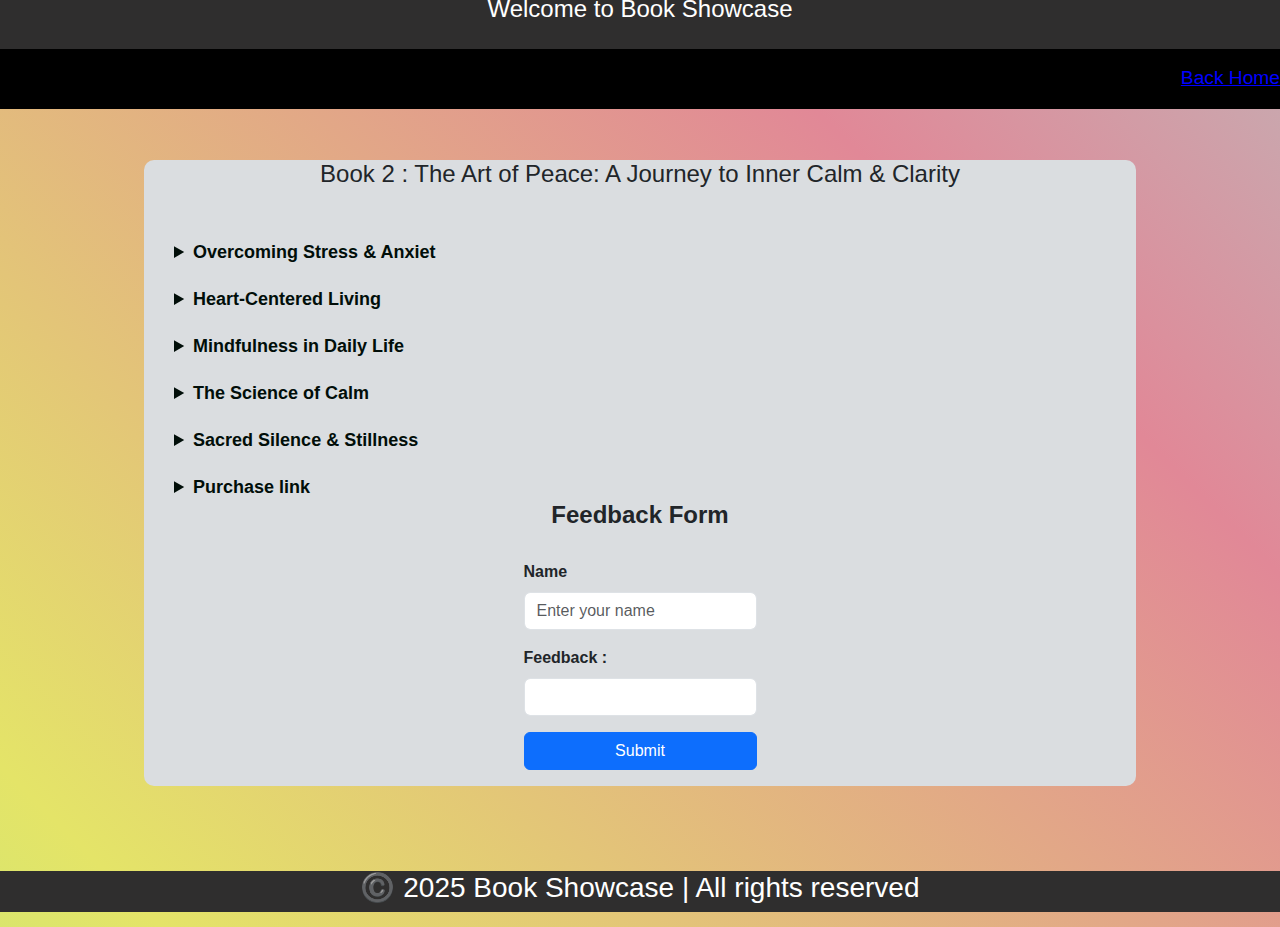
==== book2.html @ 61d4ab4e "0.0.1" ====
<!DOCTYPE html>
<html lang="en">
<head>
    <meta charset="UTF-8">
    <meta name="viewport" content="width=device-width, initial-scale=1.0">
    <title>Document</title>
    <link rel="stylesheet" href="/node_modules/bootstrap-icons/font/bootstrap-icons.css">
    <link href="https://cdn.jsdelivr.net/npm/bootstrap@5.3.3/dist/css/bootstrap.min.css" rel="stylesheet" integrity="sha384-QWTKZyjpPEjISv5WaRU9OFeRpok6YctnYmDr5pNlyT2bRjXh0JMhjY6hW+ALEwIH" crossorigin="anonymous">
    <link rel="stylesheet" href="book.css">
    <link rel="stylesheet" href="style.css">
</head>
<body>
    <header>
        <div>
            <h1>
                Welcome to Book Showcase
            </h1>
        </div>
        <nav>
            <a href="index.html">Back Home</a>
        </nav>
    </header>
    <section>
        <main>
            <h1>Book 2 : The Art of Peace: A Journey to Inner Calm & Clarity</h1>
            <img src="book2peace.jpg" alt="">
            <div>
                <details>
                    <summary>Overcoming Stress & Anxiet</summary>
                    <ul>
                        <li>let go of worries</li>
                        <li>embrace serenity.</li>
                        <li>Strategies to release tension</li>
                    </ul>
                </details>
                <details>
                    <summary>Heart-Centered Living</summary>
                    <ul>
                        <li>Cultivating kindness</li>
                        <li>Gratitude</li>
                        <li>Compassion for yourself and others</li>
                    </ul>
                </details>
                <details>
                    <summary>Mindfulness in Daily Life</summary>
                     <p>Learn how to bring peace into everyday moments, from morning routines to difficult conversations.</p>
                </details>
                <details>
                    <summary>The Science of Calm</summary>
                    <p>Discover how neuroscience and psychology support mindfulness, relaxation, and stress reduction.</p>
                </details>
                <details>
                    <summary>Sacred Silence & Stillness</summary>
                    <p>The power of solitude, quiet reflection, and disconnecting from digital distractions.</p>
                </details>
                <details>
                    <summary>Purchase link</summary>
                    <p><a href="">flipkart</a></p>
                </details>
            </div>
            
             <div class="container-fluid d-flex align-items-center justify-content-center ">
                <form class="mb-3 w-200">
                    <h1 class="fw-bold">Feedback Form</h1>
                    <div class="mb-3">
                        <label class="form-label fw-bold">Name</label>
                        <input type="text" name="" id="txtName" class="form-control w-100" placeholder="Enter your name">
                    </div>
                    <div class="mb-3">
                        <label class="form-label fw-bold">Feedback :</label>
                        <input type="text" name="" id="txtFeedback" class="form-control w-1000" >
                    </div>
                    <button type="submit" class="btn btn-primary w-100 ">Submit</button>
                </form>
             </div>
        </main>
    </section>
    <footer>
        <h3>©️ 2025 Book Showcase | All rights reserved</h3>
    </footer>
</body>
</html>
---- book.css ----
section{
    display: flex;
    flex-direction: column;
    justify-content: center;
    padding: 20px;
    margin-top: 20px;
}
main{
    background-color: rgb(218, 221, 224) ;
    border-radius: 10px;
    margin-top: 80px;
    height: 100%;
    width: 80%;
    margin: 50px auto;
    
}
h1 {
    font-size: 1.4rem;
    margin-bottom: 10px;
}
img{
    height: auto;
    max-width: 100%;
    object-fit: cover;
    display: block;
    margin: 10px auto;
}
.didt{
    margin: 25px 0 0 25px;
    font-size: medium;
     
}
details{
    margin-top: 20px;
    color: rgb(1, 14, 9);
    font-size: large;
    font-weight: bold;
    margin-left: 30px;
}
ul{
    color: rgb(143, 82, 209);
}
p{
    color: rgb(109, 107, 179);
}
.didt details ul{
    margin-top: 4px 0 15px -13px;
}
.fdb{
    display: flex;
    justify-content: center;
}
 
@media screen and (orientation : portrait) {
    main{
        margin-top: 3%;
        width: 90%;
    }
    section{
        display: flex;
        justify-content: center;
    }
}
---- style.css ----
*{
    font-family: 'Trebuchet MS', 'Lucida Sans Unicode', 'Lucida Grande', 'Lucida Sans', Arial, sans-serif;
}
h1 {
    font-size: 1.5rem;
    text-align: center;
    margin-bottom: 30px;
}
body {
    /* height: 100vh; */
    background: linear-gradient(45deg, rgb(236, 176, 201),rgb(137, 241, 142),rgb(228, 228, 104),rgb(225, 136, 151),rgb(154, 231, 221),rgb(153, 232, 153),rgb(230, 199, 142));
    background-size: 400% 400%;
    animation: anmt 10s infinite linear;
    position: relative ;
}

@keyframes anmt {
    0% {background-position: 0% 0%;}
    15%{background-position: 0% 25%;}
    25%{background-position: 0% 50%;}
    35%{background-position: 0% 75%;}

    50%{background-position: 0% 100%;}

    65%{background-position: 0% 0%;}
    75%{background-position: 0% 25%;}
    85%{background-position: 0% 50%;}
    100%{background-position:0% 75%;}
}

header{
    background-color: rgb(47, 46, 46);
    color: white;
    margin: -10px;
    margin-bottom:0px;
    text-decoration:2px black dashed;
    text-align: center;
    padding-top: 5px;
    height: 80px;
    
}
nav{
    background-color: black;
    height: 60px;
    display: flex;
    justify-content: end;
    align-items: center;
    margin-top: -5px;
}
 
.head{
    display: flex;
    justify-content: center;
    text-align: center;
}

a{
    
    color: blue;
    font-size: larger;
    margin-right: 10px;
     
}
footer{
    margin-bottom: 0px;
    margin: 15px -8px;
    background-color: rgb(47, 46, 46);
    color: white;
    display: flex;
    justify-content: center;
}
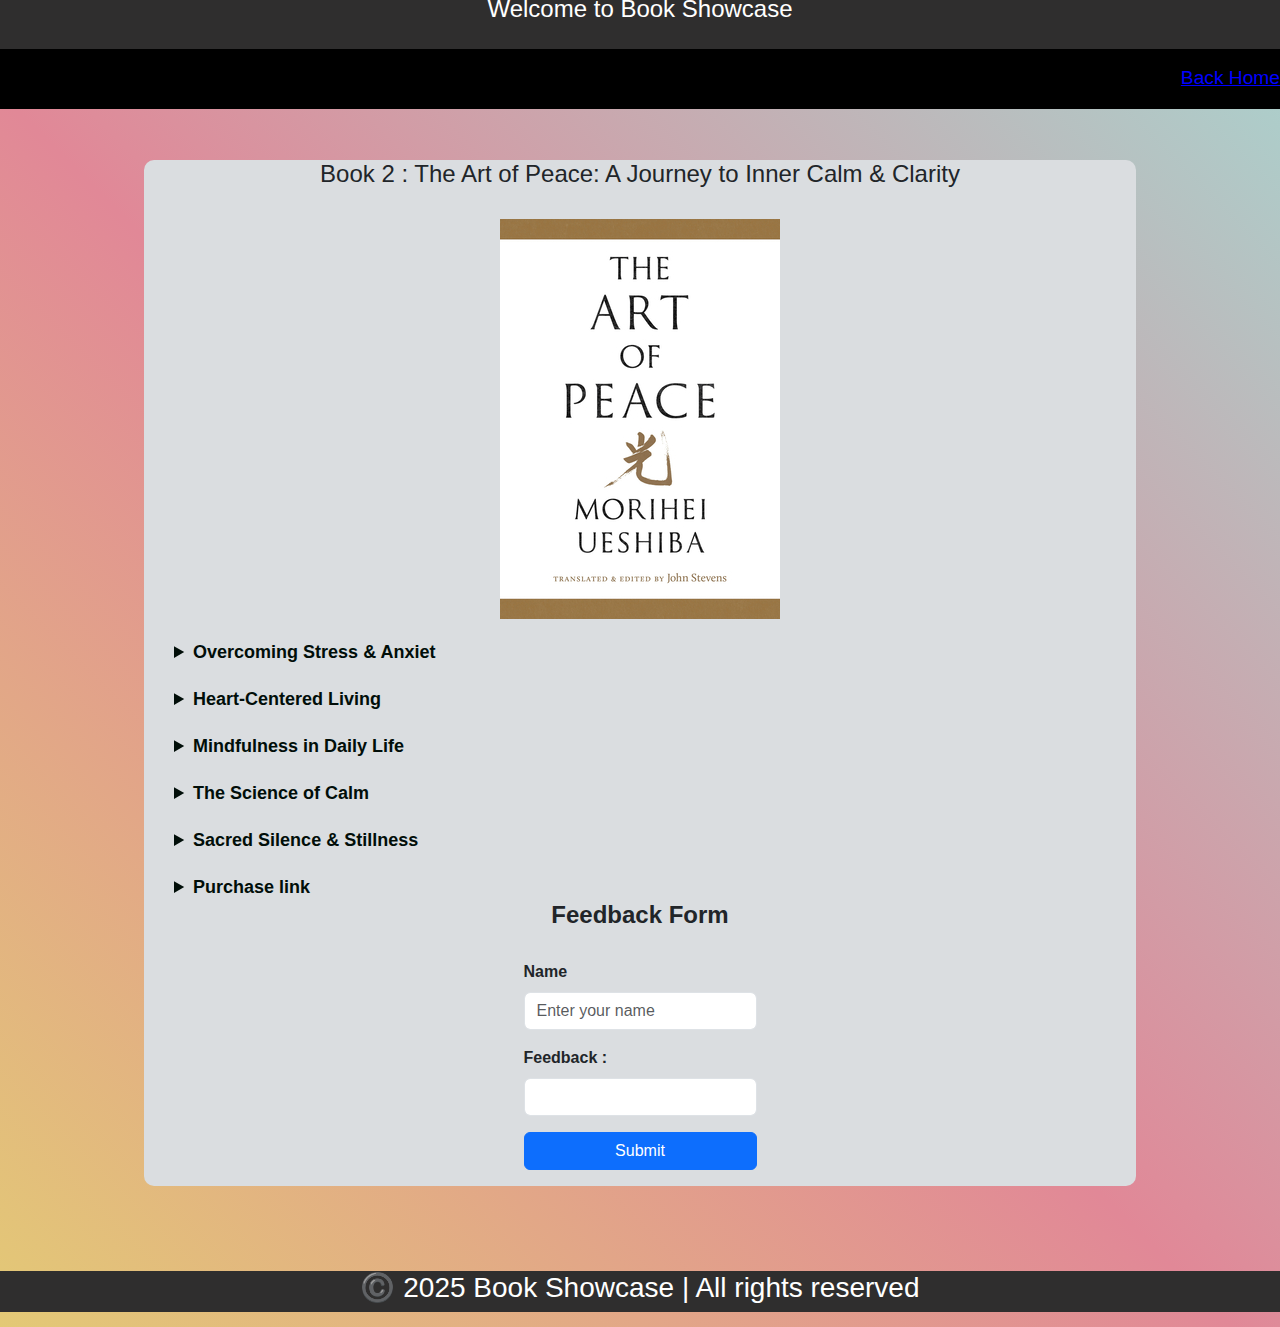
==== commit ee2df4e4: "0.02" ====
--- a/book2.html
+++ b/book2.html
@@ -23,7 +23,7 @@
     <section>
         <main>
             <h1>Book 2 : The Art of Peace: A Journey to Inner Calm & Clarity</h1>
-            <img src="book2peace.jpg" alt="">
+            <img src="images/book2peace.jpg" alt="">
             <div>
                 <details>
                     <summary>Overcoming Stress & Anxiet</summary>
